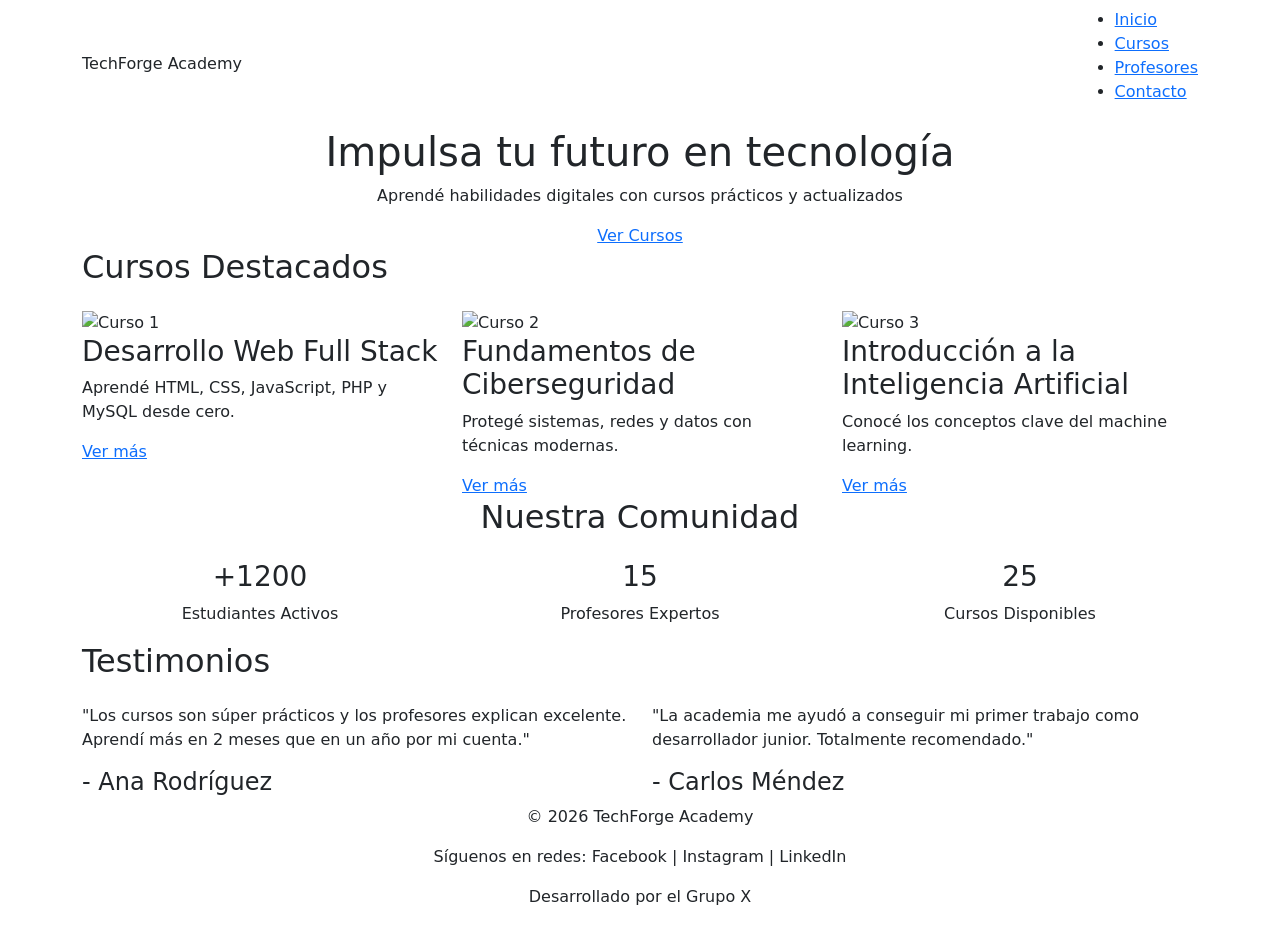
==== index.html @ 28b60ada "Creacion de Index" ====
<!DOCTYPE html>
<html lang="es">
<head>
    <meta charset="UTF-8">
    <meta name="viewport" content="width=device-width, initial-scale=1.0">
    <title>TechForge Academy - Inicio</title>

    <!-- Bootstrap SOLO para grid -->
    <link rel="stylesheet" href="https://cdn.jsdelivr.net/npm/bootstrap@5.3.2/dist/css/bootstrap.min.css">

    <!-- Estilos globales -->
    <link rel="stylesheet" href="style.css">

    <!-- Estilos propios de la página -->
    <link rel="stylesheet" href="index.css">
</head>

<body>

    <!-- NAVBAR GLOBAL -->
    <nav class="navbar">
        <div class="container">
            <div class="logo">TechForge Academy</div>
            <ul class="nav-links">
                <li><a href="index.html" class="active">Inicio</a></li>
                <li><a href="cursos.html">Cursos</a></li>
                <li><a href="profesores.html">Profesores</a></li>
                <li><a href="contacto.html">Contacto</a></li>
            </ul>
        </div>
    </nav>

    <!-- HERO -->
    <header class="hero">
        <div class="container text-center">
            <h1>Impulsa tu futuro en tecnología</h1>
            <p>Aprendé habilidades digitales con cursos prácticos y actualizados</p>
            <a href="cursos.html" class="btn-cta">Ver Cursos</a>
        </div>
    </header>

    <!-- CURSOS DESTACADOS -->
    <section class="cursos-destacados container">
        <h2 class="section-title">Cursos Destacados</h2>

        <div class="row mt-4">

            <div class="col-md-4">
                <div class="card-curso">
                    <img src="https://picsum.photos/400/250?random=1" alt="Curso 1">
                    <h3>Desarrollo Web Full Stack</h3>
                    <p>Aprendé HTML, CSS, JavaScript, PHP y MySQL desde cero.</p>
                    <a href="cursos.html" class="btn-ver">Ver más</a>
                </div>
            </div>

            <div class="col-md-4">
                <div class="card-curso">
                    <img src="https://picsum.photos/400/250?random=2" alt="Curso 2">
                    <h3>Fundamentos de Ciberseguridad</h3>
                    <p>Protegé sistemas, redes y datos con técnicas modernas.</p>
                    <a href="cursos.html" class="btn-ver">Ver más</a>
                </div>
            </div>

            <div class="col-md-4">
                <div class="card-curso">
                    <img src="https://picsum.photos/400/250?random=3" alt="Curso 3">
                    <h3>Introducción a la Inteligencia Artificial</h3>
                    <p>Conocé los conceptos clave del machine learning.</p>
                    <a href="cursos.html" class="btn-ver">Ver más</a>
                </div>
            </div>

        </div>
    </section>

    <!-- ESTADÍSTICAS -->
    <section class="estadisticas">
        <div class="container text-center">
            <h2 class="section-title">Nuestra Comunidad</h2>

            <div class="row mt-4">

                <div class="col-md-4">
                    <div class="stat">
                        <h3>+1200</h3>
                        <p>Estudiantes Activos</p>
                    </div>
                </div>

                <div class="col-md-4">
                    <div class="stat">
                        <h3>15</h3>
                        <p>Profesores Expertos</p>
                    </div>
                </div>

                <div class="col-md-4">
                    <div class="stat">
                        <h3>25</h3>
                        <p>Cursos Disponibles</p>
                    </div>
                </div>

            </div>
        </div>
    </section>

    <!-- TESTIMONIOS -->
    <section class="testimonios container">
        <h2 class="section-title">Testimonios</h2>

        <div class="row mt-4">

            <div class="col-md-6">
                <div class="testimonio">
                    <p>"Los cursos son súper prácticos y los profesores explican excelente. Aprendí más en 2 meses que en un año por mi cuenta."</p>
                    <h4>- Ana Rodríguez</h4>
                </div>
            </div>

            <div class="col-md-6">
                <div class="testimonio">
                    <p>"La academia me ayudó a conseguir mi primer trabajo como desarrollador junior. Totalmente recomendado."</p>
                    <h4>- Carlos Méndez</h4>
                </div>
            </div>

        </div>
    </section>

    <!-- FOOTER GLOBAL -->
    <footer class="footer">
        <div class="container text-center">
            <p>© 2026 TechForge Academy</p>
            <p>Síguenos en redes: Facebook | Instagram | LinkedIn</p>
            <p>Desarrollado por el Grupo X</p>
        </div>
    </footer>

</body>
</html>
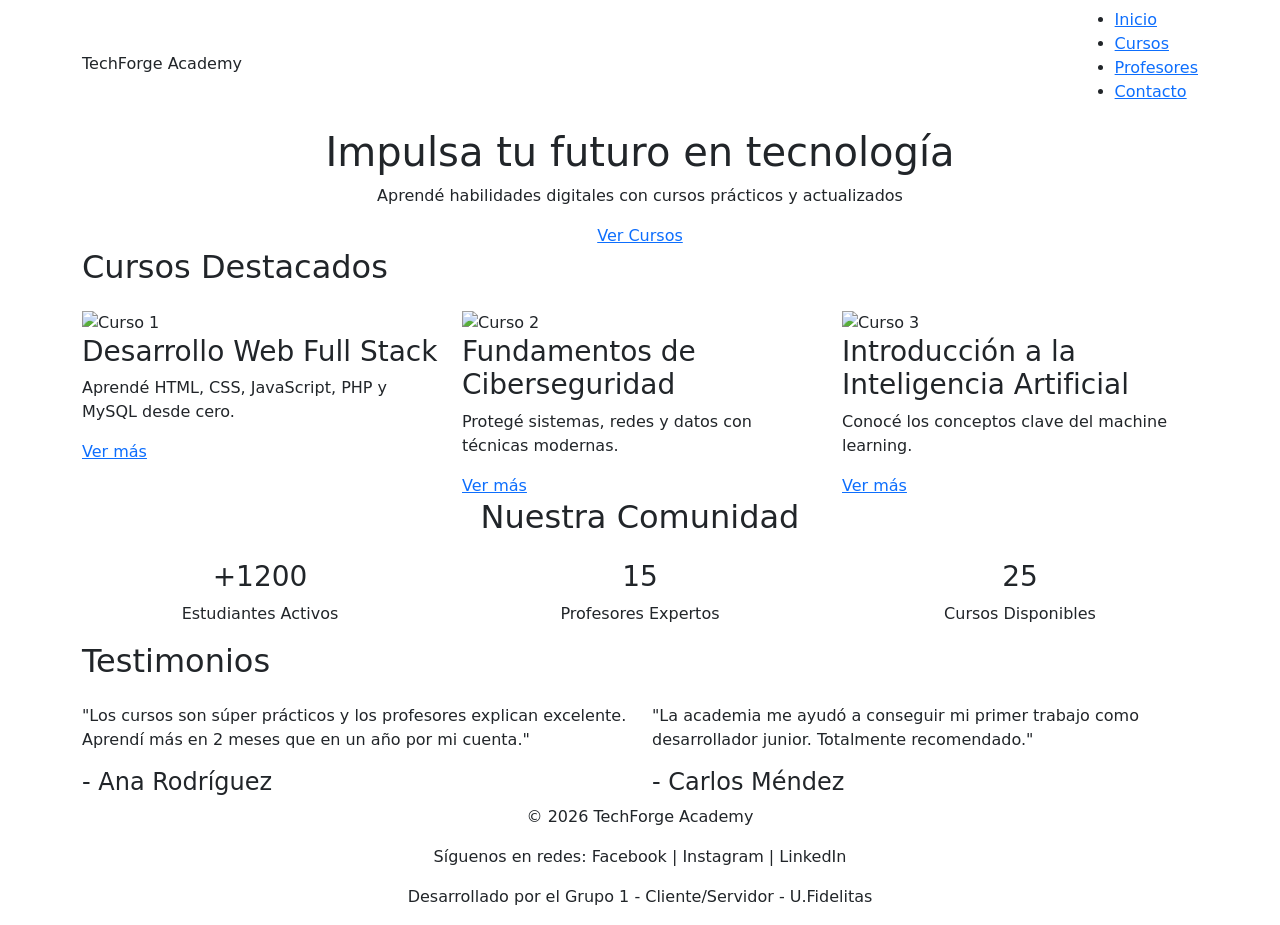
==== commit e15e8668: "Se agrega el logo decidido por el grupo" ====
--- a/index.html
+++ b/index.html
@@ -135,7 +135,7 @@
         <div class="container text-center">
             <p>© 2026 TechForge Academy</p>
             <p>Síguenos en redes: Facebook | Instagram | LinkedIn</p>
-            <p>Desarrollado por el Grupo X</p>
+            <p>Desarrollado por el Grupo 1 - Cliente/Servidor - U.Fidelitas</p>
         </div>
     </footer>
 
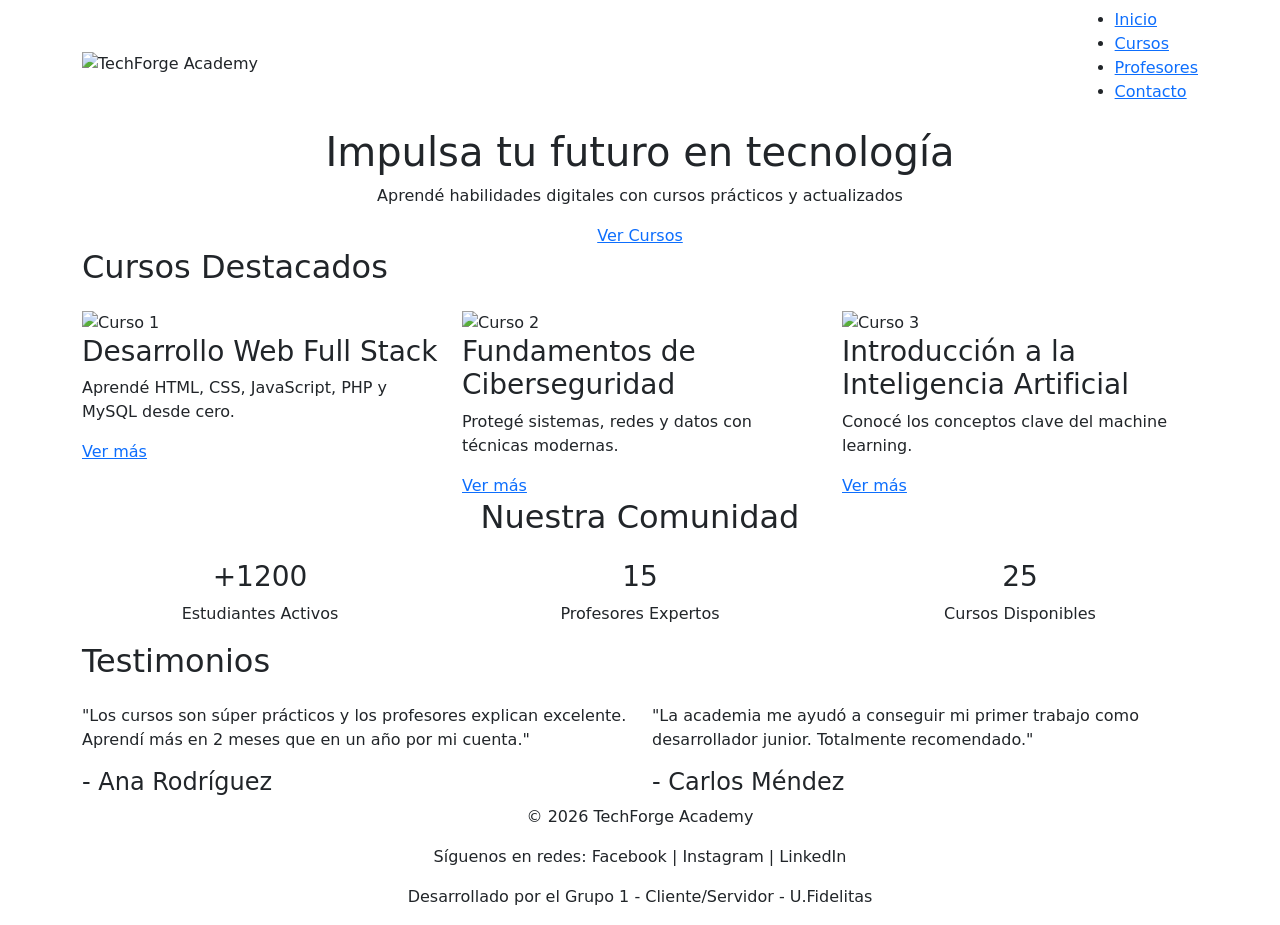
==== commit 54c936c5: "Se agrega el logo" ====
--- a/index.html
+++ b/index.html
@@ -20,7 +20,9 @@
     <!-- NAVBAR GLOBAL -->
     <nav class="navbar">
         <div class="container">
-            <div class="logo">TechForge Academy</div>
+            <div class="logo">
+            <img src="img/logo1.png" alt="TechForge Academy">
+            </div>
             <ul class="nav-links">
                 <li><a href="index.html" class="active">Inicio</a></li>
                 <li><a href="cursos.html">Cursos</a></li>
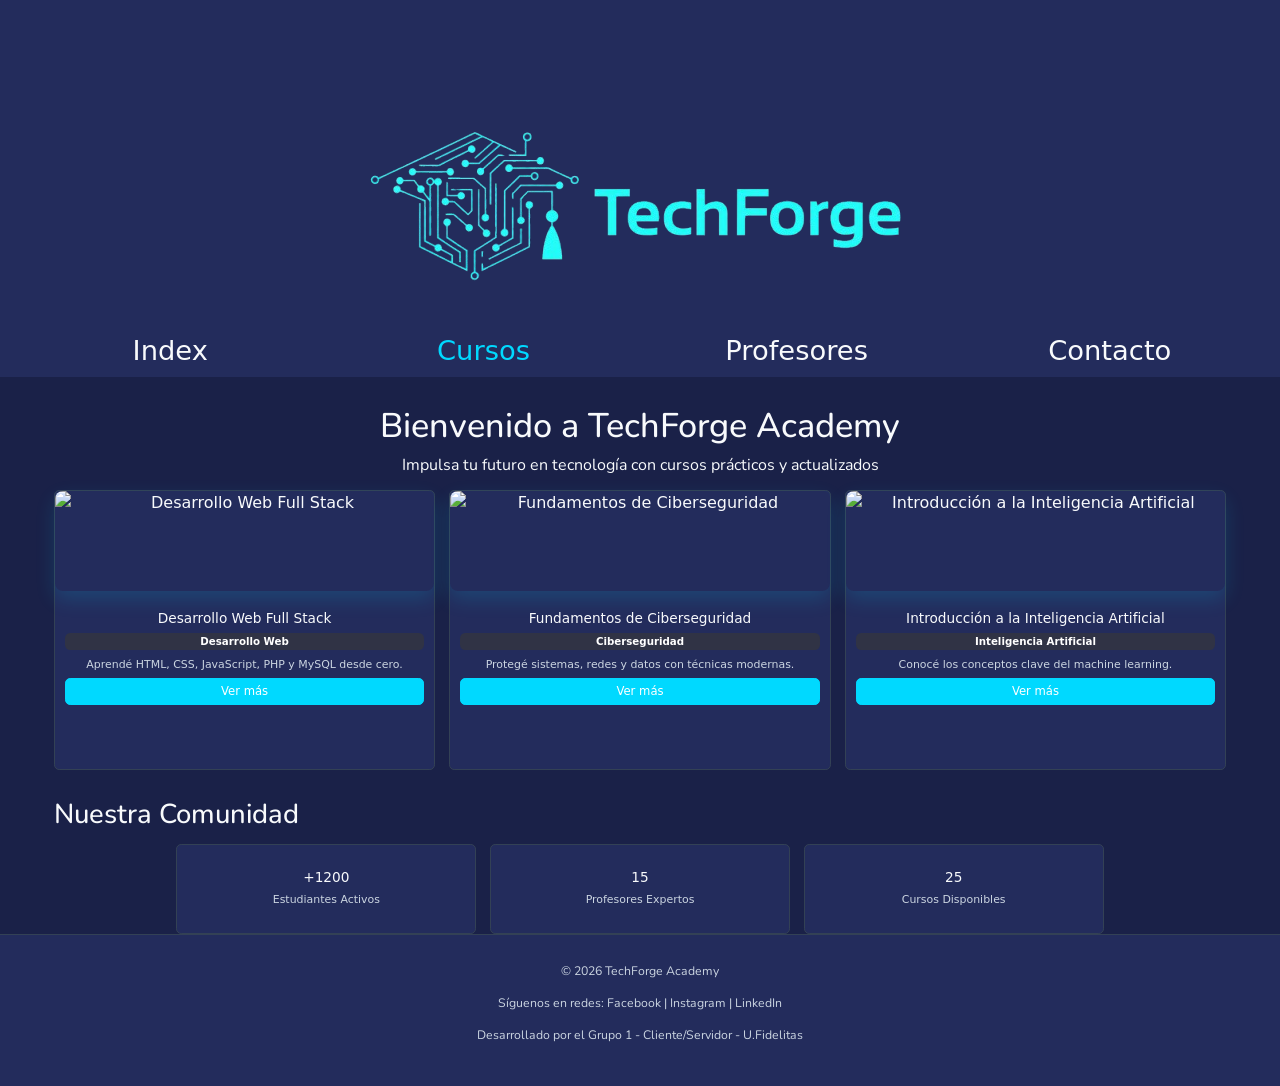
==== commit dc2b59db: "Practica 2, se arregla el formato para ser igual a las demas pagina, se mueves las tarjetas a JS." ====
--- a/index.html
+++ b/index.html
@@ -3,136 +3,100 @@
 <head>
     <meta charset="UTF-8">
     <meta name="viewport" content="width=device-width, initial-scale=1.0">
-    <title>TechForge Academy - Inicio</title>
-
-    <!-- Bootstrap SOLO para grid -->
-    <link rel="stylesheet" href="https://cdn.jsdelivr.net/npm/bootstrap@5.3.2/dist/css/bootstrap.min.css">
-
-    <!-- Estilos globales -->
-    <link rel="stylesheet" href="style.css">
-
-    <!-- Estilos propios de la página -->
-    <link rel="stylesheet" href="index.css">
+    <title>Index</title>
+    <link href="https://cdn.jsdelivr.net/npm/bootstrap@5.3.8/dist/css/bootstrap.min.css" rel="stylesheet" integrity="sha384-sRIl4kxILFvY47J16cr9ZwB07vP4J8+LH7qKQnuqkuIAvNWLzeN8tE5YBujZqJLB" crossorigin="anonymous">
+    <script src="https://cdn.jsdelivr.net/npm/bootstrap@5.3.8/dist/js/bootstrap.bundle.min.js" integrity="sha384-FKyoEForCGlyvwx9Hj09JcYn3nv7wiPVlz7YYwJrWVcXK/BmnVDxM+D2scQbITxI" crossorigin="anonymous"></script>
+    <link rel="stylesheet" href="./css/bootstrap.css">
+    <link rel="stylesheet" href="./css/index.css">
+    <link rel="preconnect" href="https://fonts.googleapis.com">
+    <link rel="preconnect" href="https://fonts.gstatic.com" crossorigin>
+    <link href="https://fonts.googleapis.com/css2?family=Nunito:ital,wght@0,200..1000;1,200..1000&display=swap" rel="stylesheet">
 </head>
 
 <body>
-
-    <!-- NAVBAR GLOBAL -->
-    <nav class="navbar">
-        <div class="container">
-            <div class="logo">
-            <img src="img/logo1.png" alt="TechForge Academy">
+    <header>
+    <nav class="navbar navbar-expand-lg bg-body-tertiary">
+        <div class="container-fluid nav-container">
+            <a class="navbar-brand" href="#">
+                <img src="./images/TechForge_logo.png" alt="Logo" class="logo">
+            </a>
+            <button class="navbar-toggler toggler" type="button" data-bs-toggle="collapse" data-bs-target="#navbarNav" aria-controls="navbarNav" aria-expanded="false" aria-label="Toggle navigation">
+                <span class="navbar-toggler-icon"></span>
+            </button>
+            <div class="collapse navbar-collapse" id="navbarNav">
+                <ul class="navbar-nav">
+                    <li class="nav-item" id="idindex">
+                        <a class="nav-link" href="./index.html">Index</a>
+                    </li>
+                    <li class="nav-item" id="idcursos">
+                        <a class="nav-link" href="./cursos.html">Cursos</a>
+                    </li>
+                    <li class="nav-item" id="idprofesores">
+                        <a class="nav-link" href="./profesores.html">Profesores</a>
+                    </li>
+                    <li class="nav-item" id="idcontacto">
+                        <a class="nav-link" href="./contacto.html" >Contacto</a>
+                    </li>
+                </ul>
             </div>
-            <ul class="nav-links">
-                <li><a href="index.html" class="active">Inicio</a></li>
-                <li><a href="cursos.html">Cursos</a></li>
-                <li><a href="profesores.html">Profesores</a></li>
-                <li><a href="contacto.html">Contacto</a></li>
-            </ul>
         </div>
     </nav>
 
-    <!-- HERO -->
-    <header class="hero">
-        <div class="container text-center">
-            <h1>Impulsa tu futuro en tecnología</h1>
-            <p>Aprendé habilidades digitales con cursos prácticos y actualizados</p>
-            <a href="cursos.html" class="btn-cta">Ver Cursos</a>
-        </div>
+    <!-- TITULO PRINCIPAL IGUAL A CURSOS -->
+    <h1 class="principal_text principal">Bienvenido a TechForge Academy</h1>
+    <p class="principal_text">Impulsa tu futuro en tecnología con cursos prácticos y actualizados</p>
+
     </header>
 
-    <!-- CURSOS DESTACADOS -->
-    <section class="cursos-destacados container">
-        <h2 class="section-title">Cursos Destacados</h2>
+<main>
 
-        <div class="row mt-4">
+    <!-- CURSOS DESTACADOS GENERADOS POR JAVASCRIPT -->
+    <div class="container text-center">
+        <div class="row course-row" id="cursos-destacados">
+        </div>
+    </div>
 
-            <div class="col-md-4">
-                <div class="card-curso">
-                    <img src="https://picsum.photos/400/250?random=1" alt="Curso 1">
-                    <h3>Desarrollo Web Full Stack</h3>
-                    <p>Aprendé HTML, CSS, JavaScript, PHP y MySQL desde cero.</p>
-                    <a href="cursos.html" class="btn-ver">Ver más</a>
+    <!-- ESTADÍSTICAS -->
+    <div class="container">
+        <h2 class="principal_text principal">Nuestra Comunidad</h2>
+    </div>
+
+    <div class="container text-center">
+        <div class="stats-row">
+
+            <div class="stats-col">
+                <div class="card">
+                    <div class="card-body">
+                        <h3 class="card-title">+1200</h3>
+                        <p class="card-text">Estudiantes Activos</p>
+                    </div>
                 </div>
             </div>
 
-            <div class="col-md-4">
-                <div class="card-curso">
-                    <img src="https://picsum.photos/400/250?random=2" alt="Curso 2">
-                    <h3>Fundamentos de Ciberseguridad</h3>
-                    <p>Protegé sistemas, redes y datos con técnicas modernas.</p>
-                    <a href="cursos.html" class="btn-ver">Ver más</a>
+            <div class="stats-col">
+                <div class="card">
+                    <div class="card-body">
+                        <h3 class="card-title">15</h3>
+                        <p class="card-text">Profesores Expertos</p>
+                    </div>
                 </div>
             </div>
 
-            <div class="col-md-4">
-                <div class="card-curso">
-                    <img src="https://picsum.photos/400/250?random=3" alt="Curso 3">
-                    <h3>Introducción a la Inteligencia Artificial</h3>
-                    <p>Conocé los conceptos clave del machine learning.</p>
-                    <a href="cursos.html" class="btn-ver">Ver más</a>
+            <div class="stats-col">
+                <div class="card">
+                    <div class="card-body">
+                        <h3 class="card-title">25</h3>
+                        <p class="card-text">Cursos Disponibles</p>
+                    </div>
                 </div>
             </div>
 
         </div>
-    </section>
+    </div>
 
-    <!-- ESTADÍSTICAS -->
-    <section class="estadisticas">
-        <div class="container text-center">
-            <h2 class="section-title">Nuestra Comunidad</h2>
+</main>
 
-            <div class="row mt-4">
-
-                <div class="col-md-4">
-                    <div class="stat">
-                        <h3>+1200</h3>
-                        <p>Estudiantes Activos</p>
-                    </div>
-                </div>
-
-                <div class="col-md-4">
-                    <div class="stat">
-                        <h3>15</h3>
-                        <p>Profesores Expertos</p>
-                    </div>
-                </div>
-
-                <div class="col-md-4">
-                    <div class="stat">
-                        <h3>25</h3>
-                        <p>Cursos Disponibles</p>
-                    </div>
-                </div>
-
-            </div>
-        </div>
-    </section>
-
-    <!-- TESTIMONIOS -->
-    <section class="testimonios container">
-        <h2 class="section-title">Testimonios</h2>
-
-        <div class="row mt-4">
-
-            <div class="col-md-6">
-                <div class="testimonio">
-                    <p>"Los cursos son súper prácticos y los profesores explican excelente. Aprendí más en 2 meses que en un año por mi cuenta."</p>
-                    <h4>- Ana Rodríguez</h4>
-                </div>
-            </div>
-
-            <div class="col-md-6">
-                <div class="testimonio">
-                    <p>"La academia me ayudó a conseguir mi primer trabajo como desarrollador junior. Totalmente recomendado."</p>
-                    <h4>- Carlos Méndez</h4>
-                </div>
-            </div>
-
-        </div>
-    </section>
-
-    <!-- FOOTER GLOBAL -->
+    <!-- FOOTER IGUAL A CURSOS -->
     <footer class="footer">
         <div class="container text-center">
             <p>© 2026 TechForge Academy</p>
@@ -141,5 +105,7 @@
         </div>
     </footer>
 
+<script src="./js/index.js"></script>
+
 </body>
 </html>
--- a/css/index.css
+++ b/css/index.css
@@ -0,0 +1,364 @@
+
+header {
+    text-align: center;
+}
+
+.principal_text {
+    color: var(--fontcolor);
+    font-family: var(--fontfamily);
+}
+
+.principal {
+    padding-top: 2rem;
+}
+
+.navbar {
+    background-color: var(--secondarybgcolor) !important;
+}
+
+.nav-link {
+    color: var(--fontcolor);
+}
+
+.nav-container {
+    display: flex;
+    flex-direction: column;
+}
+
+#navbarNav {
+    margin-top: 2rem; 
+    width: 100%;
+}
+
+.navbar-nav {
+  display: flex;
+  justify-content: space-evenly;
+  align-items: stretch;
+  width: 100%;
+}
+
+.nav-item a {
+    font-size: 1.2rem;
+}
+
+.nav-item:hover {
+  background-color: var(--bgcolor);
+  border-radius: 8px 8px 0 0;
+  transition: background-color 0.3s ease;
+  font-size: 1.5rem;
+
+  a {
+    color: var(--hovercolor);
+  }
+}
+
+.navbar,
+.nav-container,
+#navbarNav,
+.navbar-nav {
+  padding-bottom: 0 !important;
+  margin-bottom: 0 !important;
+}
+
+.nav-item {
+  padding-bottom: 0;
+  display: flex;
+  flex: 1;
+  align-items: center;
+  justify-content: center;
+}
+
+.nav-item .nav-link {
+  display: flex;
+  align-items: center;
+}
+
+#idcursos a{
+    color: var(--hovercolor);
+}
+
+.toggler {
+    border-color: var(--hovercolor);
+    background-color: var(--fontcolor);
+}
+
+.logo {
+    width: 100%;
+    height: auto;
+    display: block;
+}
+
+.container-fluid {
+    padding-left: 1rem !important;
+    padding-right: 1rem !important;
+    box-sizing: border-box;
+}
+
+.search-row {
+    display: flex;
+    align-items: stretch;
+    justify-content: center;
+    gap: 0.75rem;
+    flex-wrap: wrap;
+    margin: 0 auto 1.5rem auto;
+    max-width: 700px;
+    width: 100%;
+}
+
+.searchbar {
+    flex: 1 1 300px;
+    max-width: 500px;
+    margin: 0;
+    padding: 0;
+    display: flex;
+    gap: 0.5rem;
+}
+
+.searchbar .form-control {
+    background-color: var(--secondarybgcolor);
+    border-color: var(--bordercolor);
+    color: var(--fontcolor);
+    flex: 1;
+    margin-right: 0 !important;
+}
+
+.searchbar .form-control::placeholder {
+    color: var(--secondaryfontcolor);
+}
+
+.searchbar .btn {
+    background-color: transparent;
+    border-color: var(--hovercolor);
+    color: var(--hovercolor);
+    white-space: nowrap;
+    flex-shrink: 0;
+}
+
+.searchbar .btn:hover {
+    background-color: var(--hovercolor);
+    color: var(--bgcolor);
+}
+
+.btn-group {
+    flex: 0 0 auto;
+    width: fit-content;
+}
+
+.btn-group .btn-secondary {
+    background-color: var(--secondarybgcolor);
+    border-color: var(--bordercolor);
+    color: var(--fontcolor);
+    white-space: nowrap;
+    height: 100%;
+}
+
+.dropdown-menu {
+    background-color: var(--secondarybgcolor);
+    border-color: var(--bordercolor);
+}
+
+.dropdown-menu a {
+    color: var(--fontcolor);
+    text-decoration: none;
+}
+
+.dropdown-menu a:hover {
+    background-color: var(--hoverbgcolor);
+    color: var(--hovercolor);
+}
+
+.container {
+    max-width: 1200px !important;
+    width: 100% !important;
+    padding: 0 1rem !important;
+    margin: 0 auto !important;
+    box-sizing: border-box;
+}
+
+.card {
+    background-color: var(--secondarybgcolor);
+    border-color: var(--bordercolor);
+    color: var(--fontcolor);
+    margin: 0;
+    width: 100%;
+    height: auto;
+    min-height: 280px;
+    overflow: visible;
+    display: flex;
+    flex-direction: column;
+    transition: transform 0.2s ease, box-shadow 0.2s ease;
+}
+
+.card:hover {
+    transform: translateY(-4px);
+    box-shadow: 0 8px 20px rgba(0, 217, 255, 0.15);
+}
+
+.card-body {
+    display: flex;
+    flex-direction: column;
+    flex: 1;
+    overflow: hidden;
+    padding: 0.75rem;
+}
+
+.card-title {
+    color: var(--fontcolor);
+    font-size: 1rem;
+}
+
+.card-text {
+    color: var(--secondaryfontcolor);
+    font-size: 0.8rem;
+    margin-bottom: 0.3rem;
+}
+
+.card-text.descripcion {
+    display: -webkit-box;
+    -webkit-line-clamp: 2;
+    -webkit-box-orient: vertical;
+    overflow: hidden;
+}
+
+.course-banner {
+    width: 100%;
+    height: 100px;
+    object-fit: cover;
+    border-radius: 8px;
+    box-shadow: 0 8px 20px rgba(0, 217, 255, 0.15);
+    margin-bottom: 8px;
+}
+
+.card-options {
+    margin-top: auto;
+    display: flex;
+    flex-direction: column;
+    justify-content: center;
+}
+
+.badge {
+    background-color: var(--hoverbgcolor) !important;
+    font-size: 0.75rem;
+}
+
+.btn-primary {
+    background-color: var(--hovercolor);
+    border-color: var(--hovercolor);
+    font-size: 0.85rem;
+    padding: 0.3rem 0.6rem;
+}
+
+.btn:hover {
+    background-color: var(--hovercolor2);
+}
+
+.footer {
+    background-color: var(--secondarybgcolor);
+    color: var(--secondaryfontcolor);
+    padding: 2rem 0;
+    text-align: center;
+    border-top: 1px solid var(--bordercolor);
+    font-family: var(--fontfamily);
+    font-size: 0.9rem;
+}
+
+@media (max-width: 992px) {
+    .course-row {
+        grid-template-columns: repeat(2, 1fr);
+    }
+}
+
+@media (max-width: 576px) {
+    .container, .container-fluid {
+        padding-left: 0.5rem !important;
+        padding-right: 0.5rem !important;
+    }
+
+    .search-row {
+        flex-direction: column;
+        align-items: stretch;
+    }
+
+    .searchbar {
+        flex: 1 1 auto;
+        max-width: 100%;
+    }
+
+    .btn-group {
+        width: 100%;
+    }
+
+    .btn-group .btn-secondary {
+        width: 100%;
+    }
+
+    .dropdown-menu {
+        width: 100%;
+    }
+
+    .searchbar .btn {
+        padding: 0.375rem 0.75rem;
+        font-size: 0.85rem;
+    }
+
+    .btn-group .btn-secondary {
+        font-size: 0.85rem;
+        padding: 0.375rem 0.75rem;
+    }
+}
+
+@media (min-width: 768px) { 
+    .nav-item a{
+        font-size: 2rem;
+    }
+}
+/* ============================
+   FIX PARA SECCIÓN ESTADÍSTICAS
+   ============================ */
+
+.stats-row {
+    display: flex;
+    justify-content: center;
+    gap: 1rem;
+    flex-wrap: wrap;
+    margin-top: 1rem;
+}
+
+.stats-col {
+    flex: 1 1 250px;
+    max-width: 300px;
+}
+
+.stats-col .card {
+    text-align: center;
+    padding: 1rem;
+}
+
+.course-row {
+    display: grid;
+    grid-template-columns: repeat(3, 1fr);
+    gap: 1rem;
+    margin: 0;
+    width: 100%;
+}
+
+.course-row {
+    display: grid;
+    grid-template-columns: repeat(3, 1fr);
+    gap: 1rem;
+    margin: 0;
+    width: 100%;
+}
+
+.course-row .col {
+    padding: 0;
+    margin: 0;
+    max-width: none;
+    width: 100%;
+}
+
+.stats-col .card {
+    min-height: auto;
+    height: auto;
+    padding: 1rem;
+}
